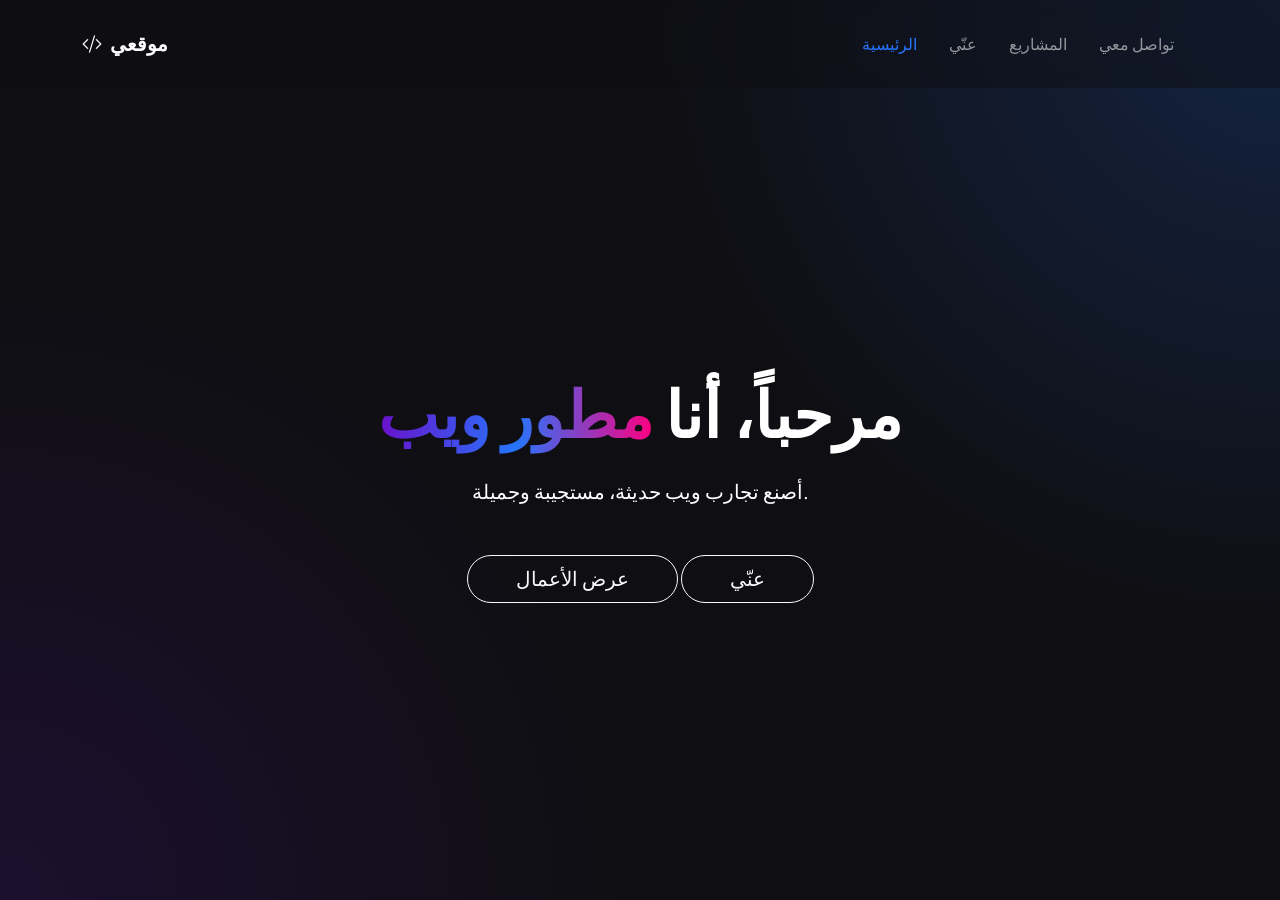
==== index.html @ 9e649de7 "Add files via upload" ====
<!DOCTYPE html>
<html lang="ar">
<head>
    <meta charset="UTF-8">
    <meta name="viewport" content="width=device-width, initial-scale=1.0">
    <title>الصفحة الرئيسية - موقعي الشخصي</title>
    <link href="https://cdn.jsdelivr.net/npm/bootstrap@5.3.3/dist/css/bootstrap.min.css" rel="stylesheet">
    <link href="https://fonts.googleapis.com/css2?family=Outfit:wght@300;400;600;700&display=swap" rel="stylesheet">
    <link rel="stylesheet" href="https://cdn.jsdelivr.net/npm/bootstrap-icons@1.10.0/font/bootstrap-icons.css">
      <link rel="stylesheet" href="assets/css/style.css">






      
</head>
<body>

<!-- Navbar -->
<nav class="navbar navbar-expand-lg navbar-dark fixed-top glass-nav">
    <div class="container">
        <a class="navbar-brand fw-bold" href="index.html"><i class="bi bi-code-slash me-2"></i>موقعي</a>
        <button class="navbar-toggler" type="button" data-bs-toggle="collapse" data-bs-target="#navbarNav">
            <span class="navbar-toggler-icon"></span>
        </button>
        <div class="collapse navbar-collapse justify-content-end" id="navbarNav">
            <ul class="navbar-nav align-items-center">
                <li class="nav-item"><a class="nav-link active" href="index.html">الرئيسية</a></li>
                <li class="nav-item"><a class="nav-link" href="about.html">عنّي</a></li>
                <li class="nav-item"><a class="nav-link" href="portfolio.html">المشاريع</a></li>
                <li class="nav-item"><a class="nav-link" href="contact.html">تواصل معي</a></li>
            </ul>
        </div>
    </div>
</nav>

<!-- Hero Section -->
<section id="home" class="min-vh-100 d-flex align-items-center justify-content-center text-center text-white hero-section">
    <div class="container">
        <h1 class="display-3 fw-bold mb-4 animate-up">مرحباً، أنا <span class="text-gradient">مطور ويب</span></h1>
        <p class="lead mb-5 animate-up delay-100">أصنع تجارب ويب حديثة، مستجيبة وجميلة.</p>
        <div class="animate-up delay-200">
            <a href="portfolio.html" class="btn btn-lg btn-outline-light rounded-pill px-5">عرض الأعمال</a>
            <a href="about.html" class="btn btn-lg btn-outline-light rounded-pill px-5">عنّي</a>
        
       
    </div>
</section>



 
<script src="https://cdn.jsdelivr.net/npm/bootstrap@5.3.3/dist/js/bootstrap.bundle.min.js"></script>
<script src="assets/js/main.js"></script>
</body>
</html>
---- assets/css/style.css ----
/* Global Styling */
@import url('https://fonts.googleapis.com/css2?family=Outfit:wght@300;400;600;700&display=swap');

:root {
    --primary-color: #6a11cb;
    --secondary-color: #2575fc;
    --accent-color: #ff0080;
    --dark-bg: #0f0f13;
    --card-bg: #191921;
    --text-color: #e0e0e0;
}

body {
    font-family: 'Outfit', sans-serif;
    background-color: var(--dark-bg);
    color: var(--text-color);
    overflow-x: hidden;
}

/* Animations */
@keyframes fadeInUp {
    from {
        opacity: 0;
        transform: translateY(30px);
    }
    to {
        opacity: 1;
        transform: translateY(0);
    }
}

.animate-up {
    opacity: 0;
    animation: fadeInUp 0.8s ease-out forwards;
}

.delay-100 { animation-delay: 0.1s; }
.delay-200 { animation-delay: 0.2s; }

/* Navbar */
.glass-nav {
    background: rgba(15, 15, 19, 0.5);
    backdrop-filter: blur(10px);
    padding: 1.5rem 0;
    transition: all 0.3s ease;
}

.glass-nav.scrolled {
    background: rgba(15, 15, 19, 0.95);
    padding: 1rem 0;
    box-shadow: 0 4px 30px rgba(0, 0, 0, 0.1);
}

.nav-link {
    font-weight: 500;
    margin-right: 1rem;
    transition: color 0.3s;
}

.nav-link:hover, .nav-link.active {
    color: var(--secondary-color) !important;
}

.btn-contact {
    background-image: linear-gradient(135deg, var(--primary-color) 0%, var(--secondary-color) 100%);
    border: none;
    transition: transform 0.3s ease, box-shadow 0.3s ease;
}

.btn-contact:hover {
    transform: translateY(-2px);
    box-shadow: 0 5px 15px rgba(106, 17, 203, 0.4);
}

.dropdown-menu {
    background-color: var(--card-bg);
    border: 1px solid rgba(255, 255, 255, 0.1);
}

.dropdown-item {
    color: var(--text-color);
}

.dropdown-item:hover {
    background-color: rgba(255, 255, 255, 0.05);
    color: #fff;
}

/* Hero Section */
.hero-section {
    background: radial-gradient(circle at top right, rgba(37, 117, 252, 0.2), transparent 40%),
                radial-gradient(circle at bottom left, rgba(106, 17, 203, 0.15), transparent 40%);
    position: relative;
    padding-top: 80px; 
}

.text-gradient {
    background: linear-gradient(to right, var(--primary-color), var(--secondary-color), var(--accent-color));
    -webkit-background-clip: text;
    background-clip: text;
    color: transparent;
    font-weight: 800;
}

/* Section Common */
.py-section {
    padding: 6rem 0;
}

.bg-darker {
    background-color: rgba(0,0,0,0.2);
}

.letter-spacing-2 {
    letter-spacing: 2px;
    font-size: 0.9rem;
    font-weight: 600;
}

img{
    width:200px ;
     height:200px;
}

/* About Section */
.about-img {
    transition: transform 0.4s ease;
border: 2px solid rgba(255,255,255,0.05);
}

.about-img:hover {
    transform: scale(1.02) rotate(1deg);
}

.icon-box {
    background: rgba(255, 255, 255, 0.05);
    width: 60px;
    height: 60px;
    display: flex;
    justify-content: center;
    align-items: center;
}

/* Projects Section */
.project-card {
    background-color: var(--card-bg) !important;
    transition: transform 0.3s ease-in-out;
    border: 1px solid rgba(255,255,255,0.05) !important;
}

.project-card:hover {
    transform: translateY(-10px);
}

.card-img-top img {
    transition: transform 0.5s ease;
}

.project-card:hover .card-img-top img {
    transform: scale(1.1);
}

/* Contact Section */
.contact-container {
    background-color: var(--card-bg);
    border: 1px solid rgba(255,255,255,0.05);
    background: linear-gradient(135deg, rgba(25, 25, 33, 0.9) 0%, rgba(15, 15, 19, 0.95) 100%);
}

.form-control {
    background: rgba(255, 255, 255, 0.05) !important;
    color: #fff !important;
}

.form-control:focus {
    box-shadow: 0 0 0 0.25rem rgba(106, 17, 203, 0.25);
    background: rgba(255, 255, 255, 0.08) !important;
}

.form-control::placeholder {
    color: rgba(255, 255, 255, 0.4);
}

/* Footer */
footer a {
    transition: color 0.3s;
}

footer a:hover {
    color: var(--secondary-color) !important;
}
/* زر العودة للصفحة الرئيسية ثابت فوق الفوتر */
#backToHome {
    position: fixed;       /* ثابت بالنسبة للنافذة */
    bottom: 80px;          /* المسافة من أسفل الصفحة (فوق الفوتر) */
    right: 30px;           /* المسافة من الجهة اليمنى */
    background-color: var(--primary-color); /* لون الزر الأساسي */
    color: #fff;           /* لون الأيقونة */
    font-size: 2rem;       /* حجم الأيقونة */
    padding: 12px;         /* مسافة داخلية للزر */
    border-radius: 50%;    /* شكل دائري */
    z-index: 1000;         /* ليبقى فوق العناصر الأخرى */
    text-align: center;
    text-decoration: none;
    box-shadow: 0 4px 10px rgba(0,0,0,0.3); /* ظل خفيف */
    transition: all 0.3s ease; /* تأثير الحركة عند المرور */
}

/* تأثير عند المرور بالماوس */
#backToHome:hover {
    background-color: var(--secondary-color);
    transform: scale(1.1);
}
#backToPortfolio {
    position: fixed;       /* ثابت بالنسبة للنافذة */
    bottom: 80px;          /* فوق الفوتر */
    right: 30px;
    background-color: var(--primary-color);
    color: #fff;
    font-size: 2rem;
    padding: 12px;
    border-radius: 50%;
    z-index: 1000;
    text-align: center;
    text-decoration: none;
    box-shadow: 0 4px 10px rgba(0,0,0,0.3);
    transition: all 0.3s ease;
}

#backToPortfolio:hover {
    background-color: var(--secondary-color);
    transform: scale(1.1);
}
.contact-container {
    background-color: var(--card-bg);
    padding: 2.5rem;
    border-radius: 1.5rem;
    text-align: center;
}

.contact-list {
    padding: 0;
    margin: 0;
    list-style: none;
}

.contact-list li {
    margin-bottom: 1.5rem;
    font-size: 1.2rem;
    display: flex;
    align-items: center;
    justify-content: center;
}

.contact-list li a {
    color: var(--text-color);
    text-decoration: none;
    transition: color 0.3s;
}

.contact-list li a:hover {
    color: var(--secondary-color);
}

.contact-list i {
    font-size: 1.5rem;
}
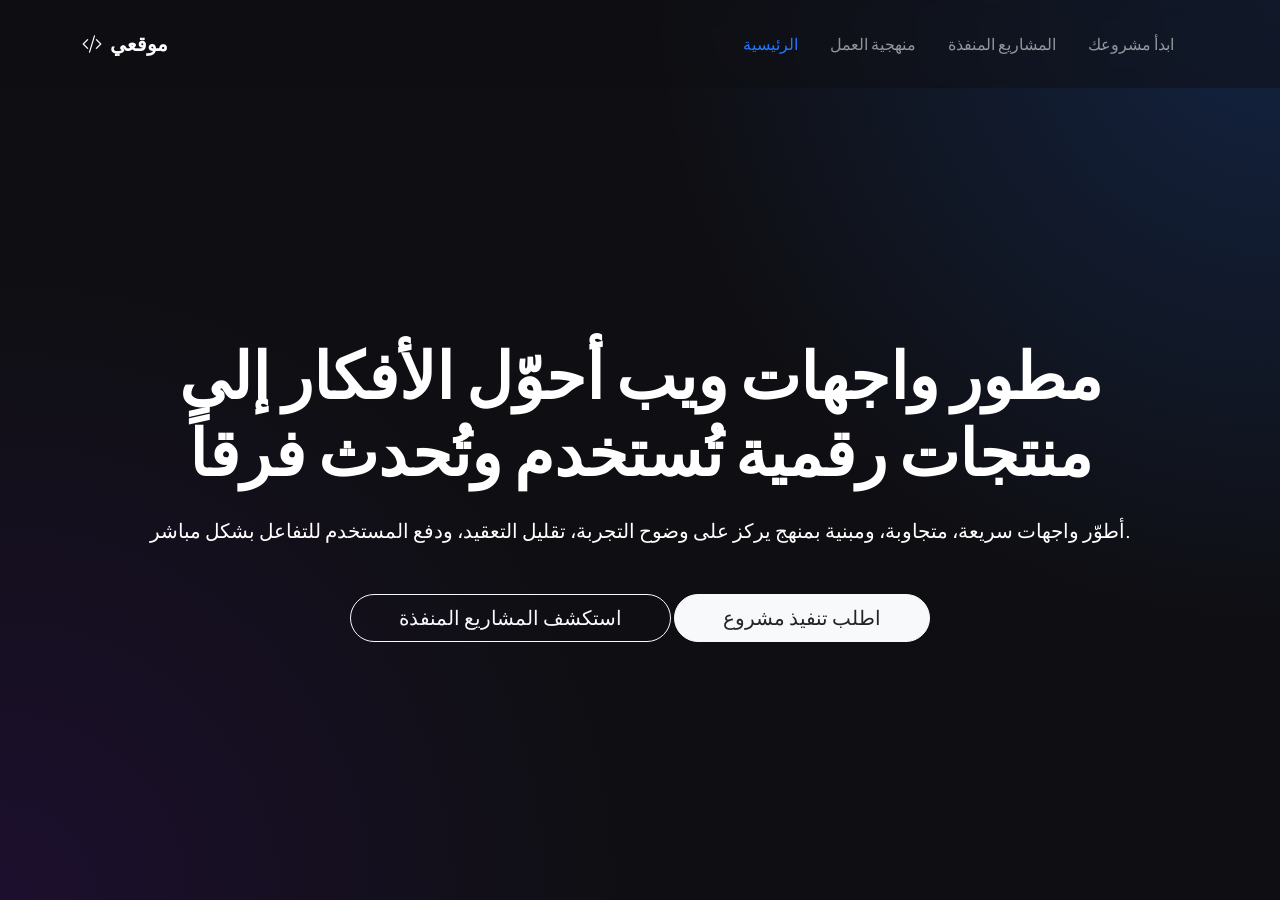
==== commit 413cea80: "Update index.html" ====
--- a/index.html
+++ b/index.html
@@ -28,9 +28,9 @@
         <div class="collapse navbar-collapse justify-content-end" id="navbarNav">
             <ul class="navbar-nav align-items-center">
                 <li class="nav-item"><a class="nav-link active" href="index.html">الرئيسية</a></li>
-                <li class="nav-item"><a class="nav-link" href="about.html">عنّي</a></li>
-                <li class="nav-item"><a class="nav-link" href="portfolio.html">المشاريع</a></li>
-                <li class="nav-item"><a class="nav-link" href="contact.html">تواصل معي</a></li>
+                <li class="nav-item"><a class="nav-link" href="about.html">منهجية العمل</a></li>
+                <li class="nav-item"><a class="nav-link" href="portfolio.html">المشاريع المنفذة</a></li>
+                <li class="nav-item"><a class="nav-link" href="contact.html">ابدأ مشروعك</a></li>
             </ul>
         </div>
     </div>
@@ -39,11 +39,19 @@
 <!-- Hero Section -->
 <section id="home" class="min-vh-100 d-flex align-items-center justify-content-center text-center text-white hero-section">
     <div class="container">
-        <h1 class="display-3 fw-bold mb-4 animate-up">مرحباً، أنا <span class="text-gradient">مطور ويب</span></h1>
-        <p class="lead mb-5 animate-up delay-100">أصنع تجارب ويب حديثة، مستجيبة وجميلة.</p>
+       <h1 class="display-3 fw-bold mb-4 animate-up">
+مطور واجهات ويب أحوّل الأفكار إلى منتجات رقمية تُستخدم وتُحدث فرقاً
+</h1>
+        <p class="lead mb-5 animate-up delay-100"> أطوّر واجهات سريعة، متجاوبة، ومبنية بمنهج يركز على وضوح التجربة، تقليل التعقيد، ودفع المستخدم للتفاعل بشكل مباشر.</p>
         <div class="animate-up delay-200">
-            <a href="portfolio.html" class="btn btn-lg btn-outline-light rounded-pill px-5">عرض الأعمال</a>
-            <a href="about.html" class="btn btn-lg btn-outline-light rounded-pill px-5">عنّي</a>
+        <a href="portfolio.html" class="btn btn-lg btn-outline-light rounded-pill px-5">
+       استكشف المشاريع المنفذة
+</a>
+
+<a href="contact.html" class="btn btn-lg btn-light rounded-pill px-5 text-dark">
+     اطلب تنفيذ مشروع
+</a>
+          
         
        
     </div>
@@ -55,4 +63,4 @@
 <script src="https://cdn.jsdelivr.net/npm/bootstrap@5.3.3/dist/js/bootstrap.bundle.min.js"></script>
 <script src="assets/js/main.js"></script>
 </body>
-</html>+</html>
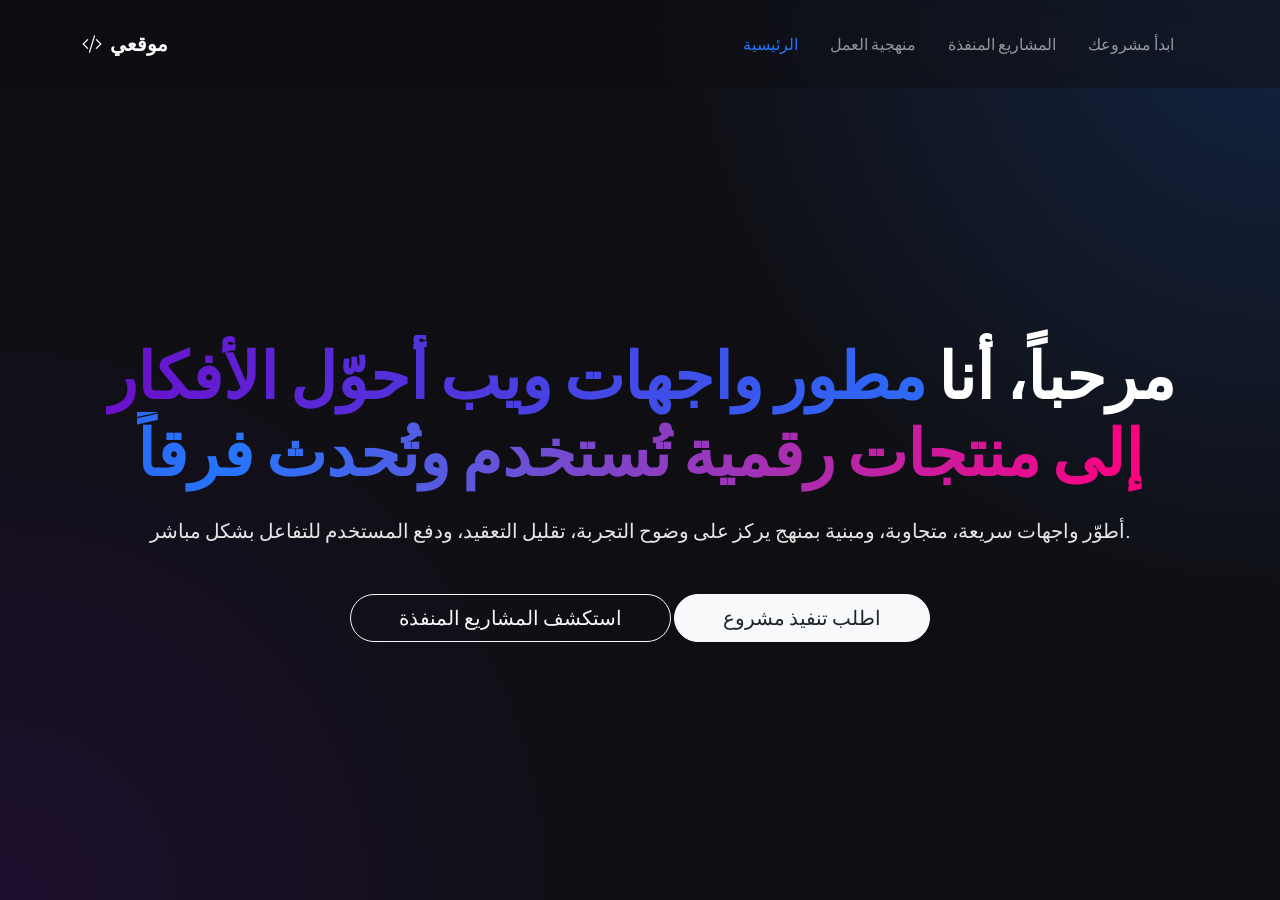
==== commit 5030fcf1: "Update index.html" ====
--- a/index.html
+++ b/index.html
@@ -39,9 +39,8 @@
 <!-- Hero Section -->
 <section id="home" class="min-vh-100 d-flex align-items-center justify-content-center text-center text-white hero-section">
     <div class="container">
-       <h1 class="display-3 fw-bold mb-4 animate-up">
-مطور واجهات ويب أحوّل الأفكار إلى منتجات رقمية تُستخدم وتُحدث فرقاً
-</h1>
+      <h1 class="display-3 fw-bold mb-4 animate-up">مرحباً، أنا <span class="text-gradient">مطور واجهات ويب أحوّل الأفكار إلى منتجات رقمية تُستخدم وتُحدث فرقاً</span></h1>
+        
         <p class="lead mb-5 animate-up delay-100"> أطوّر واجهات سريعة، متجاوبة، ومبنية بمنهج يركز على وضوح التجربة، تقليل التعقيد، ودفع المستخدم للتفاعل بشكل مباشر.</p>
         <div class="animate-up delay-200">
         <a href="portfolio.html" class="btn btn-lg btn-outline-light rounded-pill px-5">
--- a/assets/css/style.css
+++ b/assets/css/style.css
@@ -7,7 +7,7 @@
     --accent-color: #ff0080;
     --dark-bg: #0f0f13;
     --card-bg: #191921;
-    --text-color: #e0e0e0;
+    --text-color: #e6e6e6;
 }
 
 body {
@@ -264,4 +264,20 @@
 
 .contact-list i {
     font-size: 1.5rem;
-}+}
+
+
+
+
+
+.text-muted,
+p,
+.project-card p,
+.container p {
+    color: #e6e6e6 !important;
+}
+
+
+.text-muted {
+    color: #cfcfcf !important;
+}
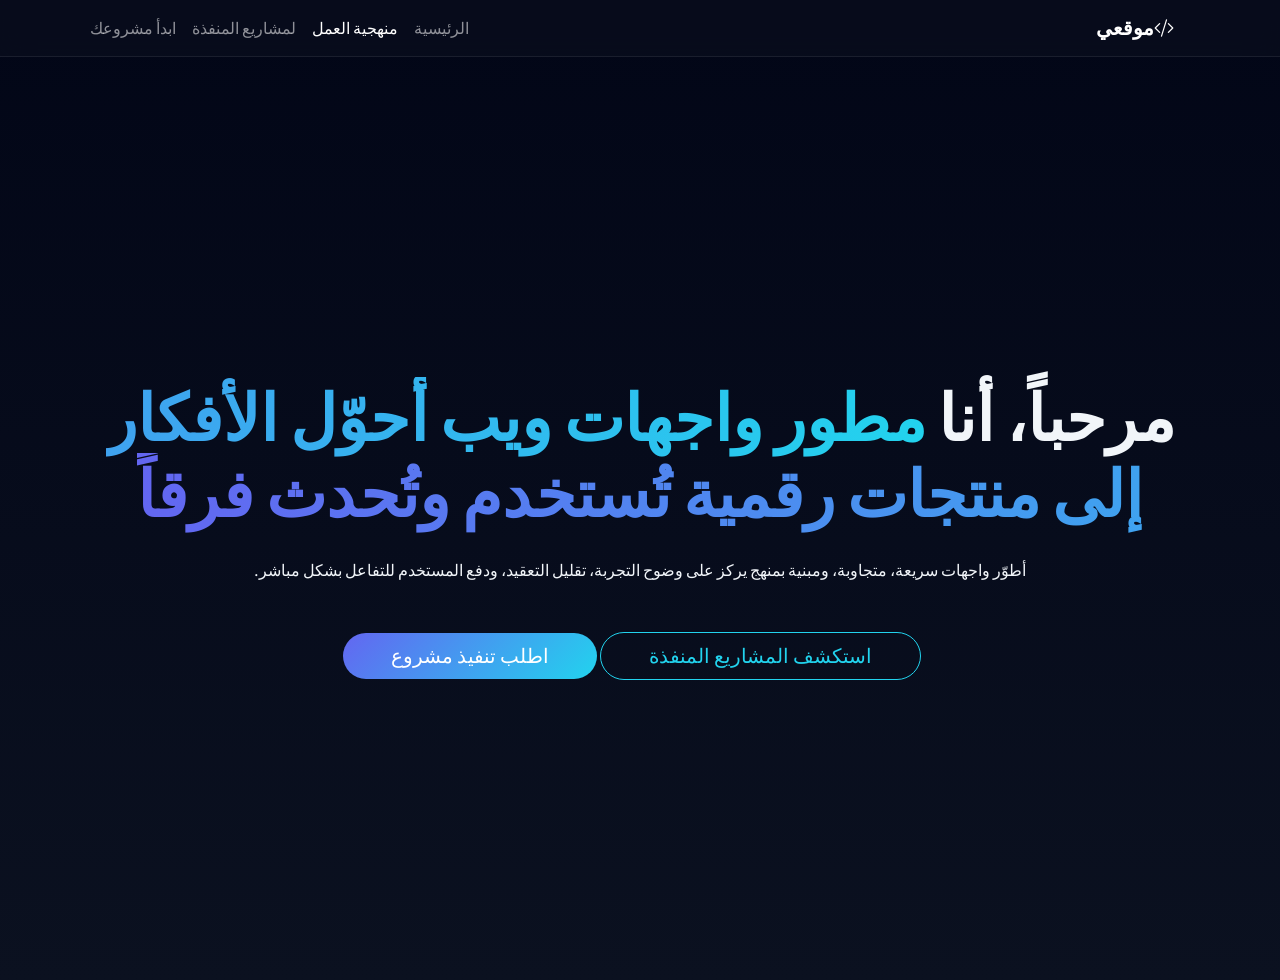
==== commit ad6a8649: "Update index.html" ====
--- a/index.html
+++ b/index.html
@@ -1,65 +1,80 @@
 <!DOCTYPE html>
-<html lang="ar">
+<html lang="ar" dir="rtl">
 <head>
     <meta charset="UTF-8">
     <meta name="viewport" content="width=device-width, initial-scale=1.0">
     <title>الصفحة الرئيسية - موقعي الشخصي</title>
+
     <link href="https://cdn.jsdelivr.net/npm/bootstrap@5.3.3/dist/css/bootstrap.min.css" rel="stylesheet">
     <link href="https://fonts.googleapis.com/css2?family=Outfit:wght@300;400;600;700&display=swap" rel="stylesheet">
     <link rel="stylesheet" href="https://cdn.jsdelivr.net/npm/bootstrap-icons@1.10.0/font/bootstrap-icons.css">
-      <link rel="stylesheet" href="assets/css/style.css">
 
+    <!-- DESIGN SYSTEM -->
+    <link rel="stylesheet" href="assets/css/design-system.css">
 
+    <!-- CUSTOM -->
+    <link rel="stylesheet" href="assets/css/style.css">
+</head>
 
-
-
-
-      
-</head>
 <body>
 
-<!-- Navbar -->
+<!-- NAVBAR (SINGLE CLEAN VERSION) -->
 <nav class="navbar navbar-expand-lg navbar-dark fixed-top glass-nav">
     <div class="container">
-        <a class="navbar-brand fw-bold" href="index.html"><i class="bi bi-code-slash me-2"></i>موقعي</a>
+        <a class="navbar-brand fw-bold" href="index.html">
+            <i class="bi bi-code-slash me-2"></i>موقعي
+        </a>
+
         <button class="navbar-toggler" type="button" data-bs-toggle="collapse" data-bs-target="#navbarNav">
             <span class="navbar-toggler-icon"></span>
         </button>
+
         <div class="collapse navbar-collapse justify-content-end" id="navbarNav">
             <ul class="navbar-nav align-items-center">
-                <li class="nav-item"><a class="nav-link active" href="index.html">الرئيسية</a></li>
-                <li class="nav-item"><a class="nav-link" href="about.html">منهجية العمل</a></li>
-                <li class="nav-item"><a class="nav-link" href="portfolio.html">المشاريع المنفذة</a></li>
+                <li class="nav-item"><a class="nav-link" href="index.html">الرئيسية</a></li>
+                <li class="nav-item"><a class="nav-link active" href="about.html">   منهجية العمل   </a></li>
+                <li class="nav-item"><a class="nav-link" href="portfolio.html">لمشاريع المنفذة</a></li>
                 <li class="nav-item"><a class="nav-link" href="contact.html">ابدأ مشروعك</a></li>
             </ul>
         </div>
     </div>
 </nav>
+<!-- HERO -->
+<section id="home" class="min-vh-100 d-flex align-items-center text-center">
 
-<!-- Hero Section -->
-<section id="home" class="min-vh-100 d-flex align-items-center justify-content-center text-center text-white hero-section">
     <div class="container">
-      <h1 class="display-3 fw-bold mb-4 animate-up">مرحباً، أنا <span class="text-gradient">مطور واجهات ويب أحوّل الأفكار إلى منتجات رقمية تُستخدم وتُحدث فرقاً</span></h1>
-        
-        <p class="lead mb-5 animate-up delay-100"> أطوّر واجهات سريعة، متجاوبة، ومبنية بمنهج يركز على وضوح التجربة، تقليل التعقيد، ودفع المستخدم للتفاعل بشكل مباشر.</p>
-        <div class="animate-up delay-200">
-        <a href="portfolio.html" class="btn btn-lg btn-outline-light rounded-pill px-5">
-       استكشف المشاريع المنفذة
-</a>
 
-<a href="contact.html" class="btn btn-lg btn-light rounded-pill px-5 text-dark">
-     اطلب تنفيذ مشروع
-</a>
-          
-        
-       
+        <h1 class="display-3 fw-bold mb-4">
+            مرحباً، أنا
+            <span class="text-gradient">
+                مطور واجهات ويب أحوّل الأفكار إلى منتجات رقمية تُستخدم وتُحدث فرقاً
+            </span>
+        </h1>
+
+        <p class="mb-5">
+            أطوّر واجهات سريعة، متجاوبة، ومبنية بمنهج يركز على وضوح التجربة، تقليل التعقيد، ودفع المستخدم للتفاعل بشكل مباشر.
+        </p>
+
+        <div>
+
+            <a href="portfolio.html"
+               class="btn btn-outline-primary btn-lg rounded-pill px-5 me-3">
+                استكشف المشاريع المنفذة
+            </a>
+
+            <a href="contact.html"
+               class="btn btn-primary btn-lg rounded-pill px-5">
+                اطلب تنفيذ مشروع
+            </a>
+
+        </div>
+
     </div>
+
 </section>
 
-
-
- 
 <script src="https://cdn.jsdelivr.net/npm/bootstrap@5.3.3/dist/js/bootstrap.bundle.min.js"></script>
 <script src="assets/js/main.js"></script>
+
 </body>
 </html>
--- a/assets/css/style.css
+++ b/assets/css/style.css
@@ -1,283 +1,157 @@
-/* Global Styling */
-@import url('https://fonts.googleapis.com/css2?family=Outfit:wght@300;400;600;700&display=swap');
+/* =========================
+   DESIGN SYSTEM
+========================= */
 
 :root {
-    --primary-color: #6a11cb;
-    --secondary-color: #2575fc;
-    --accent-color: #ff0080;
-    --dark-bg: #0f0f13;
-    --card-bg: #191921;
-    --text-color: #e6e6e6;
+
+    /* BRAND */
+    --primary: #6366F1;
+    --primary-600: #4F46E5;
+    --accent: #22D3EE;
+
+    /* BACKGROUND */
+    --bg-0: #020617;
+    --bg-1: #0B1120;
+    --bg-2: #111827;
+
+    /* SURFACE */
+    --surface-0: #111827;
+    --surface-1: #1E293B;
+
+    /* TEXT */
+    --text: #F1F5F9;
+    --text-muted: #94A3B8;
+
+    /* UI */
+    --border: rgba(255,255,255,0.08);
+    --shadow-sm: 0 8px 20px rgba(0,0,0,0.3);
+    --shadow-lg: 0 20px 60px rgba(0,0,0,0.6);
 }
 
+/* BASE */
 body {
     font-family: 'Outfit', sans-serif;
-    background-color: var(--dark-bg);
-    color: var(--text-color);
-    overflow-x: hidden;
+    background: linear-gradient(180deg, var(--bg-0), var(--bg-1));
+    color: var(--text);
+    margin: 0;
+    padding-top: 80px;
 }
 
-/* Animations */
-@keyframes fadeInUp {
-    from {
-        opacity: 0;
-        transform: translateY(30px);
-    }
-    to {
-        opacity: 1;
-        transform: translateY(0);
-    }
-}
-
-.animate-up {
-    opacity: 0;
-    animation: fadeInUp 0.8s ease-out forwards;
-}
-
-.delay-100 { animation-delay: 0.1s; }
-.delay-200 { animation-delay: 0.2s; }
-
-/* Navbar */
-.glass-nav {
-    background: rgba(15, 15, 19, 0.5);
-    backdrop-filter: blur(10px);
-    padding: 1.5rem 0;
-    transition: all 0.3s ease;
-}
-
-.glass-nav.scrolled {
-    background: rgba(15, 15, 19, 0.95);
-    padding: 1rem 0;
-    box-shadow: 0 4px 30px rgba(0, 0, 0, 0.1);
-}
-
-.nav-link {
-    font-weight: 500;
-    margin-right: 1rem;
-    transition: color 0.3s;
-}
-
-.nav-link:hover, .nav-link.active {
-    color: var(--secondary-color) !important;
-}
-
-.btn-contact {
-    background-image: linear-gradient(135deg, var(--primary-color) 0%, var(--secondary-color) 100%);
-    border: none;
-    transition: transform 0.3s ease, box-shadow 0.3s ease;
-}
-
-.btn-contact:hover {
-    transform: translateY(-2px);
-    box-shadow: 0 5px 15px rgba(106, 17, 203, 0.4);
-}
-
-.dropdown-menu {
-    background-color: var(--card-bg);
-    border: 1px solid rgba(255, 255, 255, 0.1);
-}
-
-.dropdown-item {
-    color: var(--text-color);
-}
-
-.dropdown-item:hover {
-    background-color: rgba(255, 255, 255, 0.05);
-    color: #fff;
-}
-
-/* Hero Section */
-.hero-section {
-    background: radial-gradient(circle at top right, rgba(37, 117, 252, 0.2), transparent 40%),
-                radial-gradient(circle at bottom left, rgba(106, 17, 203, 0.15), transparent 40%);
-    position: relative;
-    padding-top: 80px; 
-}
-
-.text-gradient {
-    background: linear-gradient(to right, var(--primary-color), var(--secondary-color), var(--accent-color));
-    -webkit-background-clip: text;
-    background-clip: text;
-    color: transparent;
-    font-weight: 800;
-}
-
-/* Section Common */
-.py-section {
-    padding: 6rem 0;
-}
-
-.bg-darker {
-    background-color: rgba(0,0,0,0.2);
-}
-
-.letter-spacing-2 {
-    letter-spacing: 2px;
-    font-size: 0.9rem;
-    font-weight: 600;
-}
-
-img{
-    width:200px ;
-     height:200px;
-}
-
-/* About Section */
-.about-img {
-    transition: transform 0.4s ease;
-border: 2px solid rgba(255,255,255,0.05);
-}
-
-.about-img:hover {
-    transform: scale(1.02) rotate(1deg);
-}
-
-.icon-box {
-    background: rgba(255, 255, 255, 0.05);
-    width: 60px;
-    height: 60px;
-    display: flex;
-    justify-content: center;
-    align-items: center;
-}
-
-/* Projects Section */
-.project-card {
-    background-color: var(--card-bg) !important;
-    transition: transform 0.3s ease-in-out;
-    border: 1px solid rgba(255,255,255,0.05) !important;
-}
-
-.project-card:hover {
-    transform: translateY(-10px);
-}
-
-.card-img-top img {
-    transition: transform 0.5s ease;
-}
-
-.project-card:hover .card-img-top img {
-    transform: scale(1.1);
-}
-
-/* Contact Section */
-.contact-container {
-    background-color: var(--card-bg);
-    border: 1px solid rgba(255,255,255,0.05);
-    background: linear-gradient(135deg, rgba(25, 25, 33, 0.9) 0%, rgba(15, 15, 19, 0.95) 100%);
-}
-
-.form-control {
-    background: rgba(255, 255, 255, 0.05) !important;
-    color: #fff !important;
-}
-
-.form-control:focus {
-    box-shadow: 0 0 0 0.25rem rgba(106, 17, 203, 0.25);
-    background: rgba(255, 255, 255, 0.08) !important;
-}
-
-.form-control::placeholder {
-    color: rgba(255, 255, 255, 0.4);
-}
-
-/* Footer */
-footer a {
-    transition: color 0.3s;
-}
-
-footer a:hover {
-    color: var(--secondary-color) !important;
-}
-/* زر العودة للصفحة الرئيسية ثابت فوق الفوتر */
-#backToHome {
-    position: fixed;       /* ثابت بالنسبة للنافذة */
-    bottom: 80px;          /* المسافة من أسفل الصفحة (فوق الفوتر) */
-    right: 30px;           /* المسافة من الجهة اليمنى */
-    background-color: var(--primary-color); /* لون الزر الأساسي */
-    color: #fff;           /* لون الأيقونة */
-    font-size: 2rem;       /* حجم الأيقونة */
-    padding: 12px;         /* مسافة داخلية للزر */
-    border-radius: 50%;    /* شكل دائري */
-    z-index: 1000;         /* ليبقى فوق العناصر الأخرى */
-    text-align: center;
-    text-decoration: none;
-    box-shadow: 0 4px 10px rgba(0,0,0,0.3); /* ظل خفيف */
-    transition: all 0.3s ease; /* تأثير الحركة عند المرور */
-}
-
-/* تأثير عند المرور بالماوس */
-#backToHome:hover {
-    background-color: var(--secondary-color);
-    transform: scale(1.1);
-}
-#backToPortfolio {
-    position: fixed;       /* ثابت بالنسبة للنافذة */
-    bottom: 80px;          /* فوق الفوتر */
-    right: 30px;
-    background-color: var(--primary-color);
-    color: #fff;
-    font-size: 2rem;
-    padding: 12px;
-    border-radius: 50%;
-    z-index: 1000;
-    text-align: center;
-    text-decoration: none;
-    box-shadow: 0 4px 10px rgba(0,0,0,0.3);
-    transition: all 0.3s ease;
-}
-
-#backToPortfolio:hover {
-    background-color: var(--secondary-color);
-    transform: scale(1.1);
-}
-.contact-container {
-    background-color: var(--card-bg);
-    padding: 2.5rem;
-    border-radius: 1.5rem;
-    text-align: center;
-}
-
-.contact-list {
-    padding: 0;
-    margin: 0;
-    list-style: none;
-}
-
-.contact-list li {
-    margin-bottom: 1.5rem;
-    font-size: 1.2rem;
-    display: flex;
-    align-items: center;
-    justify-content: center;
-}
-
-.contact-list li a {
-    color: var(--text-color);
-    text-decoration: none;
-    transition: color 0.3s;
-}
-
-.contact-list li a:hover {
-    color: var(--secondary-color);
-}
-
-.contact-list i {
-    font-size: 1.5rem;
+/* TEXT */
+h1,h2,h3,h4,h5 { font-weight: 700; }
+p {
+    color: var(--text);
+    line-height: 1.7;
 }
 
 
 
 
-
-.text-muted,
-p,
-.project-card p,
-.container p {
-    color: #e6e6e6 !important;
+.text-muted {
+    color: var(--text-muted) !important;
 }
 
 
-.text-muted {
-    color: #cfcfcf !important;
+
+.text-gradient {
+    background: linear-gradient(90deg, var(--primary), var(--accent));
+    -webkit-background-clip: text;
+    color: transparent;
 }
+
+/* NAVBAR */
+.glass-nav {
+    background: rgba(10, 15, 30, 0.7);
+    backdrop-filter: blur(14px);
+    border-bottom: 1px solid var(--border);
+}
+
+/* SECTION */
+.py-section {
+    padding: 6rem 0;
+}
+
+/* CARDS */
+.project-card {
+    background: var(--surface-0);
+    border: 1px solid var(--border);
+    border-radius: 16px;
+    box-shadow: var(--shadow-sm);
+    transition: 0.3s;
+}
+
+.project-card:hover {
+    transform: translateY(-6px);
+    box-shadow: var(--shadow-lg);
+}
+
+/* IMAGE EFFECT */
+.project-card img {
+    transition: 0.4s;
+}
+
+.project-card:hover img {
+    transform: scale(1.05);
+}
+
+/* BUTTONS */
+.btn {
+    border-radius: 50px !important;
+}
+
+.btn-primary {
+    background: linear-gradient(135deg, var(--primary), var(--accent));
+    border: none;
+}
+
+.btn-outline-primary {
+    border: 1px solid var(--accent);
+    color: var(--accent);
+}
+
+.btn-outline-primary:hover {
+    background: var(--primary);
+    color: white;
+}
+
+/* UTIL */
+.letter-spacing-2 {
+    letter-spacing: 2px;
+}
+
+
+
+
+#backToHome {
+    position: fixed;
+    bottom: 20px;
+    left: 20px;
+    background: var(--primary);
+    color: white;
+    width: 45px;
+    height: 45px;
+    display: flex;
+    align-items: center;
+    justify-content: center;
+    border-radius: 50%;
+    box-shadow: var(--shadow-sm);
+}
+
+
+
+#backToPortfolio {
+
+ position: fixed;
+    bottom: 20px;
+    left: 20px;
+    background: var(--primary);
+    color: white;
+    width: 45px;
+    height: 45px;
+    display: flex;
+    align-items: center;
+    justify-content: center;
+    border-radius: 50%;
+    box-shadow: var(--shadow-sm);
+
+}
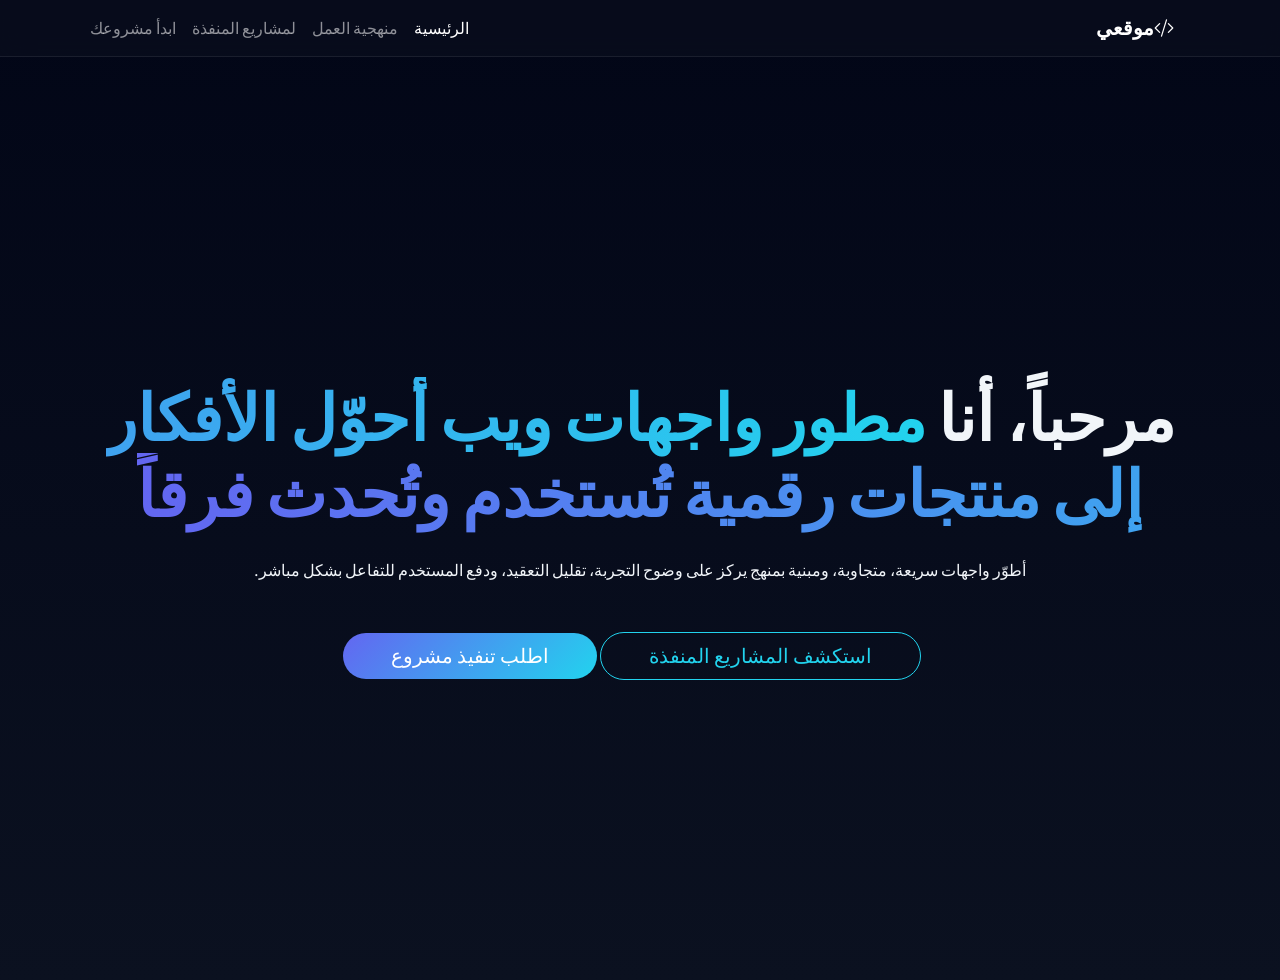
==== commit cfba5bb8: "Update index.html" ====
--- a/index.html
+++ b/index.html
@@ -31,8 +31,8 @@
 
         <div class="collapse navbar-collapse justify-content-end" id="navbarNav">
             <ul class="navbar-nav align-items-center">
-                <li class="nav-item"><a class="nav-link" href="index.html">الرئيسية</a></li>
-                <li class="nav-item"><a class="nav-link active" href="about.html">   منهجية العمل   </a></li>
+                <li class="nav-item"><a class="nav-link  active" href="index.html">الرئيسية</a></li>
+                <li class="nav-item"><a class="nav-link " href="about.html">   منهجية العمل   </a></li>
                 <li class="nav-item"><a class="nav-link" href="portfolio.html">لمشاريع المنفذة</a></li>
                 <li class="nav-item"><a class="nav-link" href="contact.html">ابدأ مشروعك</a></li>
             </ul>
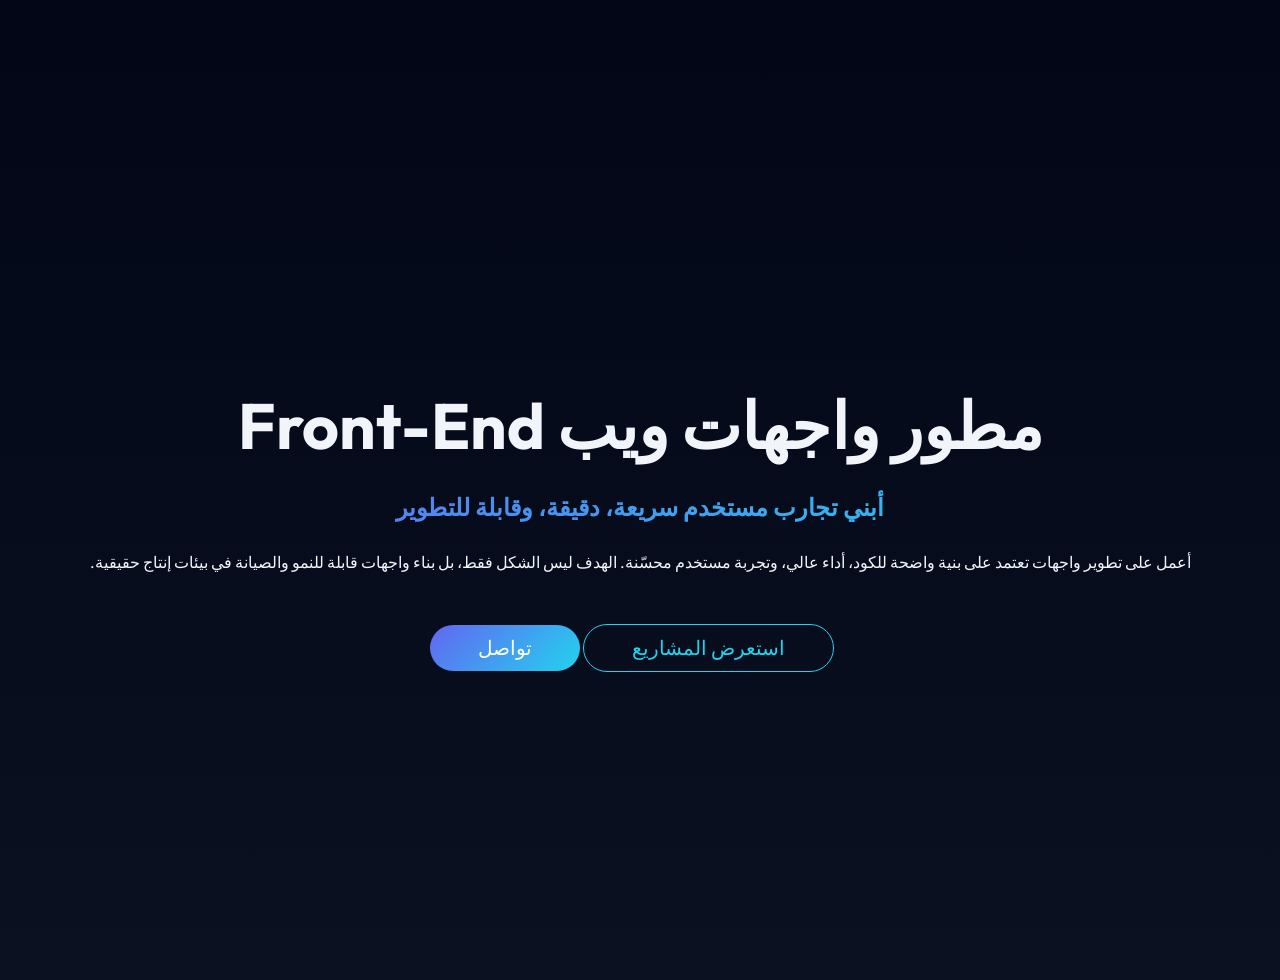
==== commit 872a6ddc: "Update index.html" ====
--- a/index.html
+++ b/index.html
@@ -18,53 +18,35 @@
 
 <body>
 
-<!-- NAVBAR (SINGLE CLEAN VERSION) -->
-<nav class="navbar navbar-expand-lg navbar-dark fixed-top glass-nav">
-    <div class="container">
-        <a class="navbar-brand fw-bold" href="index.html">
-            <i class="bi bi-code-slash me-2"></i>موقعي
-        </a>
 
-        <button class="navbar-toggler" type="button" data-bs-toggle="collapse" data-bs-target="#navbarNav">
-            <span class="navbar-toggler-icon"></span>
-        </button>
-
-        <div class="collapse navbar-collapse justify-content-end" id="navbarNav">
-            <ul class="navbar-nav align-items-center">
-                <li class="nav-item"><a class="nav-link  active" href="index.html">الرئيسية</a></li>
-                <li class="nav-item"><a class="nav-link " href="about.html">   منهجية العمل   </a></li>
-                <li class="nav-item"><a class="nav-link" href="portfolio.html">لمشاريع المنفذة</a></li>
-                <li class="nav-item"><a class="nav-link" href="contact.html">ابدأ مشروعك</a></li>
-            </ul>
-        </div>
-    </div>
-</nav>
 <!-- HERO -->
 <section id="home" class="min-vh-100 d-flex align-items-center text-center">
 
     <div class="container">
 
         <h1 class="display-3 fw-bold mb-4">
-            مرحباً، أنا
-            <span class="text-gradient">
-                مطور واجهات ويب أحوّل الأفكار إلى منتجات رقمية تُستخدم وتُحدث فرقاً
-            </span>
+            مطور واجهات ويب Front-End
         </h1>
 
+        <span class="d-block mb-4 text-gradient fw-bold fs-4">
+            أبني تجارب مستخدم سريعة، دقيقة، وقابلة للتطوير
+        </span>
+
         <p class="mb-5">
-            أطوّر واجهات سريعة، متجاوبة، ومبنية بمنهج يركز على وضوح التجربة، تقليل التعقيد، ودفع المستخدم للتفاعل بشكل مباشر.
+            أعمل على تطوير واجهات تعتمد على بنية واضحة للكود، أداء عالي، وتجربة مستخدم محسّنة.
+            الهدف ليس الشكل فقط، بل بناء واجهات قابلة للنمو والصيانة في بيئات إنتاج حقيقية.
         </p>
 
         <div>
 
             <a href="portfolio.html"
                class="btn btn-outline-primary btn-lg rounded-pill px-5 me-3">
-                استكشف المشاريع المنفذة
+                استعرض المشاريع
             </a>
 
             <a href="contact.html"
                class="btn btn-primary btn-lg rounded-pill px-5">
-                اطلب تنفيذ مشروع
+                تواصل 
             </a>
 
         </div>
@@ -74,6 +56,7 @@
 </section>
 
 <script src="https://cdn.jsdelivr.net/npm/bootstrap@5.3.3/dist/js/bootstrap.bundle.min.js"></script>
+<script src="assets/js/layout.js"></script>
 <script src="assets/js/main.js"></script>
 
 </body>
--- a/assets/css/style.css
+++ b/assets/css/style.css
@@ -28,7 +28,16 @@
     --shadow-lg: 0 20px 60px rgba(0,0,0,0.6);
 }
 
-/* BASE */
+/* =========================
+   FIX الاتجاه (مهم جداً)
+========================= */
+html {
+    direction: rtl;
+}
+
+/* =========================
+   BASE
+========================= */
 body {
     font-family: 'Outfit', sans-serif;
     background: linear-gradient(180deg, var(--bg-0), var(--bg-1));
@@ -37,21 +46,22 @@
     padding-top: 80px;
 }
 
-/* TEXT */
-h1,h2,h3,h4,h5 { font-weight: 700; }
+/* =========================
+   TEXT
+========================= */
+h1,h2,h3,h4,h5 { 
+    font-weight: 700; 
+    color: var(--text);
+}
+
 p {
     color: var(--text);
     line-height: 1.7;
 }
 
-
-
-
 .text-muted {
     color: var(--text-muted) !important;
 }
-
-
 
 .text-gradient {
     background: linear-gradient(90deg, var(--primary), var(--accent));
@@ -59,19 +69,58 @@
     color: transparent;
 }
 
-/* NAVBAR */
+/* =========================
+   NAVBAR (تم إصلاحه فقط)
+========================= */
+
+.navbar {
+    position: fixed;
+    top: 0;
+    width: 100%;
+    z-index: 9999;
+}
+
+/* لا تغيير على الشكل فقط تثبيت */
 .glass-nav {
     background: rgba(10, 15, 30, 0.7);
     backdrop-filter: blur(14px);
     border-bottom: 1px solid var(--border);
 }
 
-/* SECTION */
+/* تثبيت المحاذاة */
+.navbar .container {
+    display: flex;
+    align-items: center;
+    justify-content: space-between;
+}
+
+/* القائمة */
+.navbar-nav {
+    display: flex;
+    align-items: center;
+    gap: 1rem;
+    margin-right: auto;
+}
+
+/* الروابط */
+.nav-link {
+    color: var(--text) !important;
+}
+
+.nav-link.active {
+    color: var(--accent) !important;
+}
+
+/* =========================
+   SECTION
+========================= */
 .py-section {
     padding: 6rem 0;
 }
 
-/* CARDS */
+/* =========================
+   CARDS
+========================= */
 .project-card {
     background: var(--surface-0);
     border: 1px solid var(--border);
@@ -94,7 +143,9 @@
     transform: scale(1.05);
 }
 
-/* BUTTONS */
+/* =========================
+   BUTTONS
+========================= */
 .btn {
     border-radius: 50px !important;
 }
@@ -103,6 +154,10 @@
     background: linear-gradient(135deg, var(--primary), var(--accent));
     border: none;
 }
+
+
+
+
 
 .btn-outline-primary {
     border: 1px solid var(--accent);
@@ -114,14 +169,16 @@
     color: white;
 }
 
-/* UTIL */
+/* =========================
+   UTIL
+========================= */
 .letter-spacing-2 {
     letter-spacing: 2px;
 }
 
-
-
-
+/* =========================
+   BACK BUTTON
+========================= */
 #backToHome {
     position: fixed;
     bottom: 20px;
@@ -136,22 +193,3 @@
     border-radius: 50%;
     box-shadow: var(--shadow-sm);
 }
-
-
-
-#backToPortfolio {
-
- position: fixed;
-    bottom: 20px;
-    left: 20px;
-    background: var(--primary);
-    color: white;
-    width: 45px;
-    height: 45px;
-    display: flex;
-    align-items: center;
-    justify-content: center;
-    border-radius: 50%;
-    box-shadow: var(--shadow-sm);
-
-}
